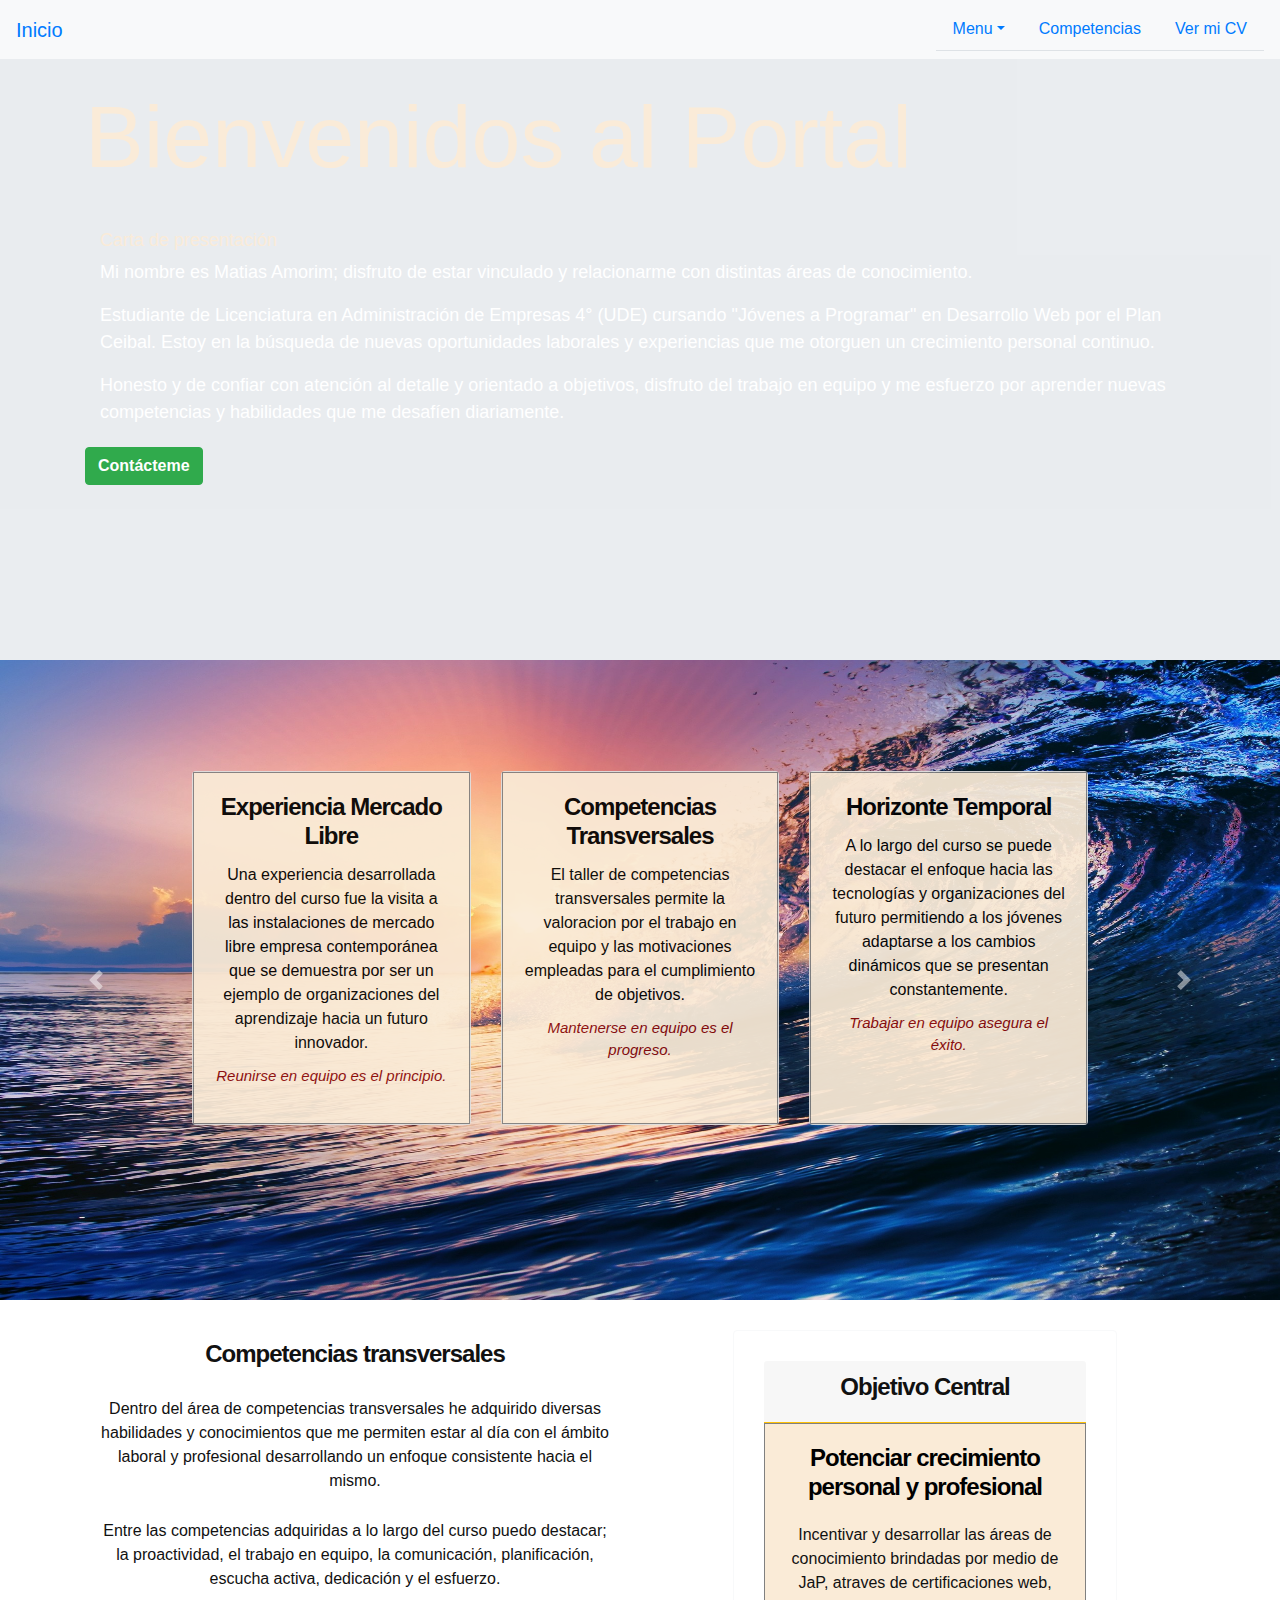
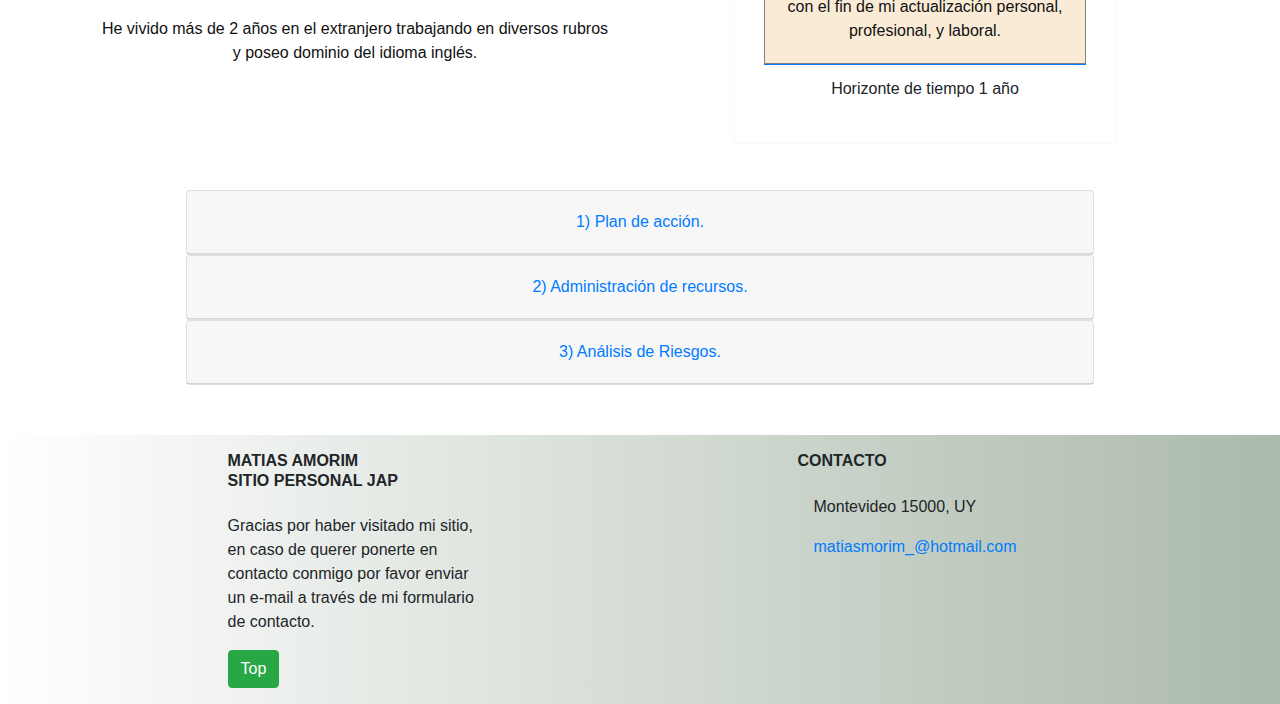
==== index.html @ d25cf85e "Add files via upload" ====
<!DOCTYPE html>
<html>
	<head>
	<!-- Scripts and css stuffs under this line -->
	<meta charset="utf-8">
	<meta name="viewport" content="width=device-width, initial-scale=1">	
	<link rel="stylesheet" type="text/css" href="bootstrap_jquery/bootstrap.min.css"> <!-- BOOTSTRAP -->
	<script src="bootstrap_jquery/jquery-3.3.1.min.js"></script> <!-- JQUERY -->
	<script src="bootstrap_jquery/bootstrap.min.js"></script> <!-- JQUERY FOR BOOTSTRAP -->
	<link rel = "stylesheet" type = "text/css" href = "css/style.css" /> <!-- STYLE.CSS -->
	<!-- End of scripts and css stuff -->
	<script src="js/top.js"></script>
	
	<title>Portfolio</title>
	</head>
	
	<body data-spy="scroll" data-target="#myNavbar" data-offset="70">
	
	<!-- NAVBAR -->
	<nav id="myNavbar" class="navbar navbar-default bg-light fixed-top">
		<a class="navbar-brand" href="#">Inicio</a>
		<ul class="nav nav-tabs active role="tablist">	
			
			<li class="nav-item dropdown">
				<a class="nav-link dropdown-toggle" data-toggle="dropdown" href="#" role="button" aria-haspopup="true" aria-expanded="false">Menu</a>
				<div class="dropdown-menu container-fluid">
					<a class="dropdown-item" href="#carouselito">Competencias</a>
					<a class="dropdown-item" href="#plan de accion">Plan de Acción</a>
					<a class="dropdown-item" href="#contacto">Contacto</a>
				</div>
				
			</li>
			<li class="nav-item">
				<a class="nav-link" href="#carouselito">Competencias</a>
			</li>
			<li>
				<a class="nav-link" href="css/cv.pdf">Ver mi CV</a>
			</li>
			
		</ul>
	</nav>
	<!-- / NAVBAR -->
	
	<div class="container-full-bg">
		<!-- JUMBOTRON -->
		<div class="jumbotron jumbotron-fluid">
			<div class="container" id=jumbo>
				<h1 class="display-2"><strong>Bienvenidos al Portal</strong></h1>
				<div class="container-fluid">
					<div class="row">
						<div class="col-md">
							<h2>Carta de presentación</h2>
							
							<p>Mi nombre es Matias Amorim; disfruto de estar vinculado y relacionarme con distintas áreas de conocimiento.</p>
							<p>Estudiante de Licenciatura en Administración de Empresas 4° (UDE) cursando "Jóvenes a Programar" en Desarrollo Web por el Plan Ceibal. 
							Estoy en la búsqueda de nuevas oportunidades laborales y experiencias que me otorguen un crecimiento personal continuo.</p>
							<p>Honesto y de confiar con atención al detalle y orientado a objetivos, disfruto del trabajo en equipo y me esfuerzo por aprender nuevas competencias y habilidades que me desafíen diariamente.
							</p>
							
						</div>
						
					</div>
				</div>
			<button class="btn btn-success" type="button" id="boton1"  data-toggle="modal" data-target="#exampleModal"><strong>Contácteme</strong></button>
			</div>
		</div> 
		<!-- / JUMBOTRON -->
		
		<div class="modal fade" id="exampleModal" tabindex="-1" role="dialog" aria-labelledby="exampleModalLabel" aria-hidden="true">
			<div class="modal-dialog" role="document">
			    <div class="modal-content">
					<div class="modal-header">
						<h5 class="modal-title" id="exampleModalLabel">Formulario</h5>
						<button type="button" class="close" data-dismiss="modal" aria-label="Close">
							<span aria-hidden="true">&times;</span>
						</button>
					</div>
			      
					<div class="modal-body">
			        	<form action="https://formspree.io/matiasamorim_@hotmail.com" method="POST">
							<div class="form-group">
								<label for="examplenombre">Email</label>
								<input type="email" name="email" class="form-control" placeholder="Ingrese su email">
							</div>
							<div class="form-group">
								<label for="exampleInputEmail">Mensaje</label>
								<textarea name="message" class="form-control" placeholder="Deje su mensaje y lo contactaré a la brevedad!"></textarea>
							</div>
						
					</div>
					
					<div class="modal-footer">
						<button type="button" class="btn btn-secondary" data-dismiss="modal">Cerrar</button>
						<button type="submit" class="btn btn-primary">Enviar mensaje</button>
					</div>
					</form>
				</div>
			</div>
		</div>
		
		
		
		<div id="carouselito" class="carousel slide" data-ride="carousel">
			<div class="carousel-inner">
				<div class="carousel-item active">
					<img class="d-block w-100" src="css/carousel.jpg" alt="First slide" width=1000px; height=640px>
					<div class="carousel-caption d-none d-md-block">
							
						<div class="card-deck">
						  <div class="card">
							<div class="card-body">
							  <h5 class="card-title"><b>Experiencia Mercado Libre</b></h5>
							  <p class="card-text">Una experiencia desarrollada dentro del curso fue la visita a las instalaciones de mercado libre empresa contemporánea que se demuestra por ser un ejemplo de organizaciones del aprendizaje hacia un futuro innovador.
							  </p>
							  <p class="card-text"><p class="card-subtitle">Reunirse en equipo es el principio.</p></p>
							</div>
						  </div>
						  <div class="card">
							<div class="card-body">
							  <h5 class="card-title"><b>Competencias Transversales</b></h5>
							  <p class="card-text">El taller de competencias transversales permite la valoracion por el trabajo en equipo y las motivaciones empleadas para el cumplimiento de objetivos.  </p>
							  <p class="card-text"><p class="card-subtitle">Mantenerse en equipo es el progreso. </p></p>
							</div>
						  </div>
						  <div class="card">
							<div class="card-body">
							  <h5 class="card-title"><b>Horizonte Temporal</b></h5>
							  <p class="card-text">A lo largo del curso se puede destacar el enfoque hacia las tecnologías y organizaciones del futuro permitiendo a los jóvenes adaptarse a los cambios dinámicos que se presentan constantemente.</p>
							  <p class="card-text"><p class="card-subtitle">Trabajar en equipo asegura el éxito.</p></p>
							</div>
						  </div>
						</div>
					</div>
				</div>
				<div class="carousel-item">
					<img class="d-block w-100" src="css/medula.jpg" alt="Second slide"  width=1500px; height=640px>
					<div class="carousel-caption d-none d-md-block">
						<div class="card-deck">
							<div class="card">
								<div class="card-body english">
									<h3 class="card-title"><b>English Course</b></h3>
									<p class="card-text">
										<ol class="olenglish">
											<li> <i>What are your strengths?</i> My key strengths are attention to detail, ability to balance workloads efficiently, and good people skills.</li>
											<li> <i>What are your weaknesses?</i> As a human being, I can sometimes be a bit stubborn with my perception and its always a good way to keep an open mind to integrate all perspectives and everyones ideas.</li>
											<li> <i>What are your goals in this career?</i> Overall knowledge and professional development, willing and flexible to take on more responsibilities as needed for continuos growth, and devote time necessary to complete deadlines in order to achieve respective objectives.</li>
											<li> <i>Where do you see yourself in 5 years?</i> I see myself working on my carreer as I develop new skills within time.</li>
											<li> <i>What do you look for in a workplace?</i> Stability and growth.</li>
											<li> <i>Do you think you work well in a team?</i>  I am an easy going person and im very used to teamworking.</li>
											<li> <i>What role do you usually take on in a team?</i> To be supportive, kind with other team members, respect and communication. </li>
										</ol>
									</p>
								</div>
							</div>
						</div>
					</div>
				</div>	
				<div class="carousel-item">
					<img class="d-block w-100" src="css/pintura.jpg" alt="Third slide"  width=1500px; height=640px>
					<div class="carousel-caption d-none d-md-block">
						<div class="card-deck">
						  <div class="card">
							<div class="card-body objetivos">
							  <h5 class="card-title"><b>Objetivos corto plazo</b></h5>
							  <p class="card-text"> 
								<ol class="objetivos">
									
									<li>Finalizar Proyecto final JaP, según las fechas pautadas ir realizando las entregas</li>
									<li>Enviar CV’s por medio de portales laborales y búsquedas del mismo.</li>
									<li>Encontrar empleo en áreas que me permitan un crecimiento profesional y personal.</li>
									<li>Finalizar licenciatura, último semestre</li>
								</ol>
							  </p>
							</div>
						  </div>
						  
						  <div class="card">
							<div class="card-body">
							  <h5 class="card-title"><b>Objetivos largo plazo </b></h5>
							  <p class="card-text">
								<ol class="objetivos">
									<li>Potenciar el crecimiento profesional y personal complementándose diariamente con las TICs. </li>
									<li>Realizar objetivos trazados</li>
									<li>Reinventarse mediante estrategias competitivas</li>
									<li>Ser emprendedor</li>
								</ol>
							  </p>
							  <a href="#competencias" class="btn btn-primary">Ver Objetivos</a>
							</div>
						  </div>
						  
							<!-- Card -->
							<div class="card">

							  <!-- Card image -->
							  <div class="view overlay">
								<img class="card-img-top" src="https://mdbootstrap.com/img/Mockups/Lightbox/Thumbnail/img%20(67).jpg" alt="Card image cap">
								<a href="#!">
								  <div class="mask rgba-white-slight"></div>
								</a>
							  </div>

							  <!-- Card content -->
							  <div class="card-body">

								<!-- Title -->
								<h5 class="card-title">Humildad y autocrítica</h5>
								<!-- Text -->
								<p class="card-text">Cheque una de las actividades que realizamos en el curso de competencias!.</p>
								<!-- Button -->
								<a href="css/humil.pdf" class="btn btn-primary">Mostrar contenido</a>

							  </div>

							</div>
							<!-- Card -->
							  
						</div>
					</div>
				</div>
				<a class="carousel-control-prev" href="#carouselito" role="button" data-slide="prev">
					<span class="carousel-control-prev-icon" aria-hidden="true"></span>
					<span class="sr-only">Anterior</span>
				</a>
				<a class="carousel-control-next" href="#carouselito" role="button" data-slide="next">
					<span class="carousel-control-next-icon" aria-hidden="true"></span>
					<span class="sr-only">Siguiente</span>
				</a>
			</div>
		</div>	
				
				
		<div class="container-fluid top-cont" id="textura">
				<div class="container comp">
				  <div class="row">
					<div class="col-md-6">
						<div class="" id="competencias">
							<h2><strong>Competencias transversales</strong></h2>
				
								<p>Dentro del área de competencias transversales he adquirido diversas habilidades y conocimientos que me permiten estar al día con el ámbito laboral y profesional desarrollando un enfoque consistente hacia el mismo. </p>
								<p>Entre las competencias adquiridas a lo largo del curso puedo destacar; la proactividad, el trabajo en equipo, la comunicación, planificación, escucha activa, dedicación y el esfuerzo.</p>
								<p>He vivido más de 2 años en el extranjero trabajando en diversos rubros y poseo dominio del idioma inglés.</p>
						</div>
				    </div>
					<div class="col-md-6">
						<div id="objetivocentral" class="card border-light mb-3 col-md-6" style="max-width: 24rem;">
			  				<div class="card-header lg border-warning"><h3><strong>Objetivo Central</strong><h3></div>
			  				<div class="card-body text-dark">
			    			<h5 class="card-title">Potenciar crecimiento personal y profesional</h5>
			    			<p class="card-text">Incentivar y desarrollar las áreas de conocimiento brindadas por medio de JaP, atraves de certificaciones web, con el fin de mi actualización personal, profesional, y laboral.</p>
			  				</div>
			 		 		<div class="card-footer bg-transparent border-primary">Horizonte de tiempo 1 año</div>
						</div>
					</div> 
				</div>
			</div>
			<div class="container-fluid col-md-9 col-centered"
				<div class="accordion " id="accordion">
				  <div class="card">
					<div class="card-header" id="plan de accion">
					  <h5 class="mb-0">
						<button class="btn btn-link" type="button" data-toggle="collapse" data-target="#collapseOne" aria-expanded="true" aria-controls="collapseOne">
						   1) Plan de acción.
						</button>
					  </h5>
					</div>

					<div id="collapseOne" class="collapse" aria-labelledby="headingOne" data-parent="#accordion">
					  <div class="card-body">
					 <p>¿Qué? Determinare mi objetivo central el cual ha sido fuertemente influenciado por medio de Jap.</p>
						<p>Pretendo <strong>potenciar el crecimiento profesional y personal</strong> complementándome diariamente con las TICs.</p>
					  </div>
					</div>
				  </div>
				  
				  <div class="card">
					<div class="card-header" id="headingTwo">
					  <h5 class="mb-0">
						<button class="btn btn-link collapsed" type="button" data-toggle="collapse" data-target="#collapseTwo" aria-expanded="false" aria-controls="collapseTwo">
						  2) Administración de recursos.
						</button>
					  </h5>
					</div>
					<div id="collapseTwo" class="collapse" aria-labelledby="headingTwo" data-parent="#accordion">
					  <div class="card-body">
						<p>¿Cómo? Para lograr mi objetivo central establecere una estrategia en la cual pueda actualizar cotidianamente los conocimientos que me brindo JaP.</p>
						<p>Recurso mas preciado: Tiempo.</p>
						<p>Esto consistira en dedicar diariamente horas para el estudio como rutina, de tal manera culminar las certificaciones en desarrollo web que me permitan mayor inserción laboral. </p>
					  </div>
					</div>
				</div>
		  
				<div class="card">
					<div class="card-header" id="headingThree">
					  <h5 class="mb-0">
						<button class="btn btn-link collapsed" type="button" data-toggle="collapse" data-target="#collapseThree" aria-expanded="false" aria-controls="collapseThree">
						 3) Análisis de Riesgos.
						</button>
					  </h5>
					</div>
					<div id="collapseThree" class="collapse" aria-labelledby="headingThree" data-parent="#accordion">
					  <div class="card-body">
					  <p> Los posibles riesgos que se pueden presentar es la falta de tiempo y como consecuencia la postergacion de las certificaciones necesarias. </p>
					  <p>Sin embargo para mitigar los mismos contare con una estrategia en la cual pueda gestionar mis tiempos adecuadamente y abarcar el contenido con efectividad.</p>
					  <p>Todo tiempo da lugar a una posibilidad para aprender y actualizarse.</p>

					  </div>
					</div>
				</div>
			</div>
		</div>
    
		
	<div class="container-fluid bottom-cont">	
	
	
		<!-- Footer -->
		<footer class="container-fluid" id="contacto">
		  <!-- Footer Links -->
		  <div class="container text-center text-md-left">
		    <!-- Footer links -->
		    <div class="row text-center text-md-left pb-3">
		      <!-- Grid column -->
		      <div class="col-md-3 col-lg-3 col-xl-3 mx-auto mt-3">
		        <h6 class="text-uppercase mb-4 font-weight-bold">Matias Amorim <p>Sitio Personal JaP</p></h6>
		        <p>Gracias por haber visitado mi sitio, en caso de querer ponerte en contacto conmigo por favor enviar un e-mail a través de mi formulario de contacto.</p><button class="btn btn-success" onclick="topFunction()" id="myBtn" title="Go to top">Top</button>
		      </div>
		      <!-- Grid column -->
		      <hr class="w-100 clearfix d-md-none">
		      <!-- Grid column -->
		      <div class="col-md-4 col-lg-3 col-xl-3 mx-auto mt-3">
		        <h6 class="text-uppercase mb-4 font-weight-bold">Contacto</h6>
		        <p><i class="fa fa-home mr-3"></i> Montevideo 15000, UY</p>
		        <p><i class="fa fa-envelope mr-3"></i><a href="">matiasmorim_@hotmail.com</a></p>
		      </div>
		      <!-- Grid column -->
		</footer>
	<!-- Footer -->
			</div>
	
	</div>
</body>
</html>
---- css/style.css ----
CSS */
body {background-color: #FAFAFA;}
.navbar {
    color: #FFFFFF;
    background-color: #CC3333;
	fixed-top
}

		
.jumbotron{
	margin-bottom: 0px;
	margin-top: 20px;
	background-image: url("https://www.digitalvibez.org/wp-content/uploads/2014/07/Backround-forest.jpg");
	
	height:640px;
	width: 100%;
	opacity: 0.96;
	
}

.display-2{
	color: antiquewhite;
	margin: auto;
}

.jumbo {
	margin-top: 50px;

}

.jumbotron img {
	display:block;
	margin-left:auto;
	margin-right:auto;
}

.col-md {
	color: white;
	margin-top: 20px;
	font-size: 18px;
}

.col-md h2 {
	color: antiquewhite;
	margin-top: 20px;
	font-size: 18px;
}

.card-deck {
	margin-bottom: 135px;
	opacity: 0.93;
}

.card-body {
	border: 1px solid grey;
	background-color: antiquewhite;
	
}
.bottom-cont {
background: #abbaab;  /* fallback for old browsers */
background: -webkit-linear-gradient(to right, #ffffff, #abbaab);  /* Chrome 10-25, Safari 5.1-6 */
background: linear-gradient(to right, #ffffff, #abbaab); /* W3C, IE 10+/ Edge, Firefox 16+, Chrome 26+, Opera 12+, Safari 7+ */
margin-top: 50px;
}
#textura{
	 background-repeat: no-repeat;
    background-attachment: fixed;
    background-position: center; 
	 background-image: url('https://www.google.com/url?sa=i&source=images&cd=&cad=rja&uact=8&ved=2ahUKEwiqvL3Yqs_cAhWCHpAKHY1hDfgQjRx6BAgBEAU&url=https%3A%2F%2Fwww.vecteezy.com%2Fvector-art%2F109937-dirty-grunge-background-texture&psig=AOvVaw0lflB0zlo8XUUhw_txmxMM&ust=1533332448440937')
}


.card-title, .card-body, .card-text {
	color: black;
	
}

#boton1 {
	margin-top: 5px;
}

.card-subtitle {
	color: #8A0808;
	font-size: 15px;
	font-style: italic;
}

.container, ol{
	text-align: left;
	
}

.olenglish{
	color: black;
}

.div card-body, .english, .objetivos{
	padding: 10px;
	text-align: center;
}

#competencias{
	text-align: center;
	color: black; 
}
#competencias p{ color: #111; 
				font-family: 'Open Sans', sans-serif; 
				font-size: 16px; 
				padding-top: 10px;
				text-align: center; 
			
			
}
#objetivocentral h3, h5{color: #111;
				font-family: 'Helvetica Neue', sans-serif; 
				font-size: 24px; 
				font-weight: bold; 
				letter-spacing: -1px; 
				 
				text-align: center;

}
#objetivocentral p{ color: #111; 
				font-family: 'Open Sans', sans-serif; 
				font-size: 16px; 
				padding-top: 10px;
				text-align: center; 
			
			
}

#competencias h2{ color: #111;
				font-family: 'Helvetica Neue', sans-serif; 
				font-size: 24px; 
				font-weight: bold; 
				letter-spacing: -1px; 
				 
				text-align: center;
}
.div hr {
  height: 15px;
  background: #fff url(hr1.gif) no-repeat scroll center;
}
.div hr {
  display: none;
}

.accordion{
	align: center;
	
	
}

.accordion h5{
	color: #111;
	
}

#objetivocentral {
	 margin: auto; /* Added */
        float: none; /* Added */
        margin-bottom: 10px; 
       text-align: center;
        }

.top-cont h2{
	padding: 	10px;
}

.col-md-6{

	padding: 30px;

}
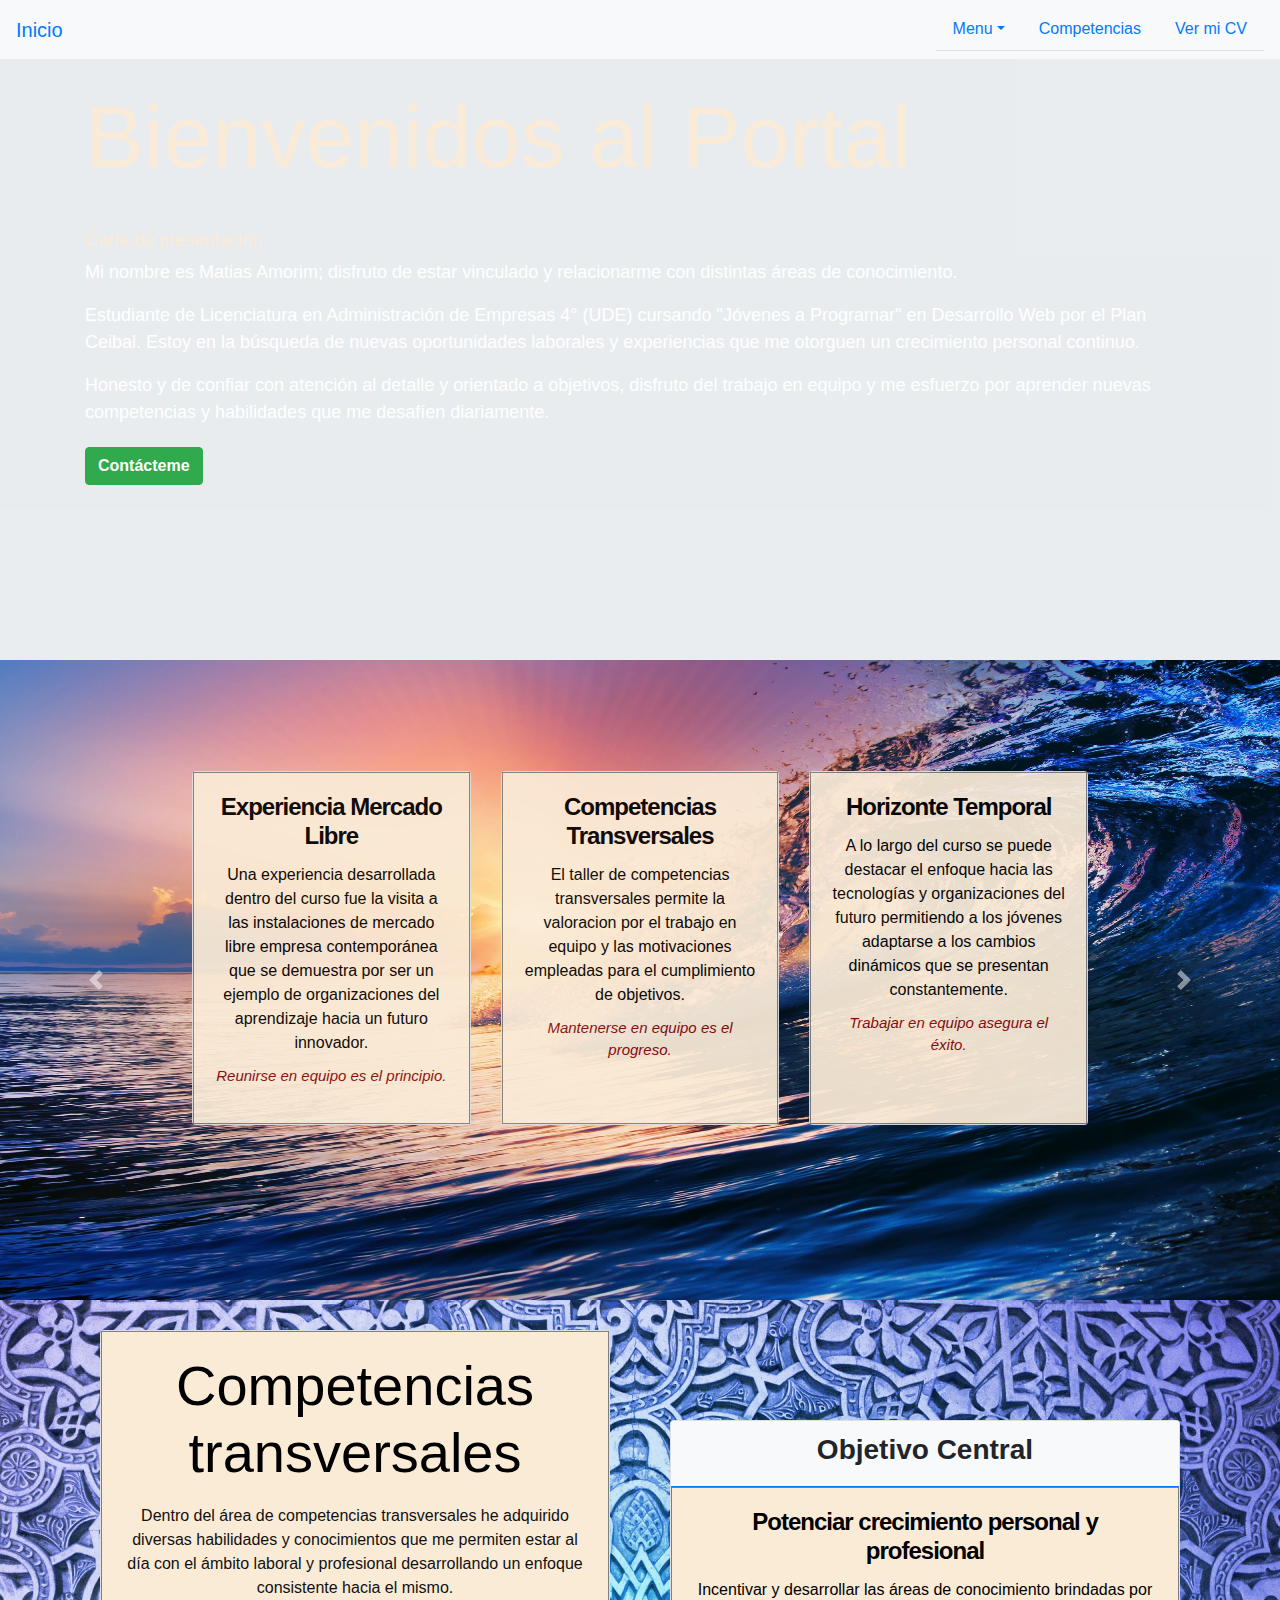
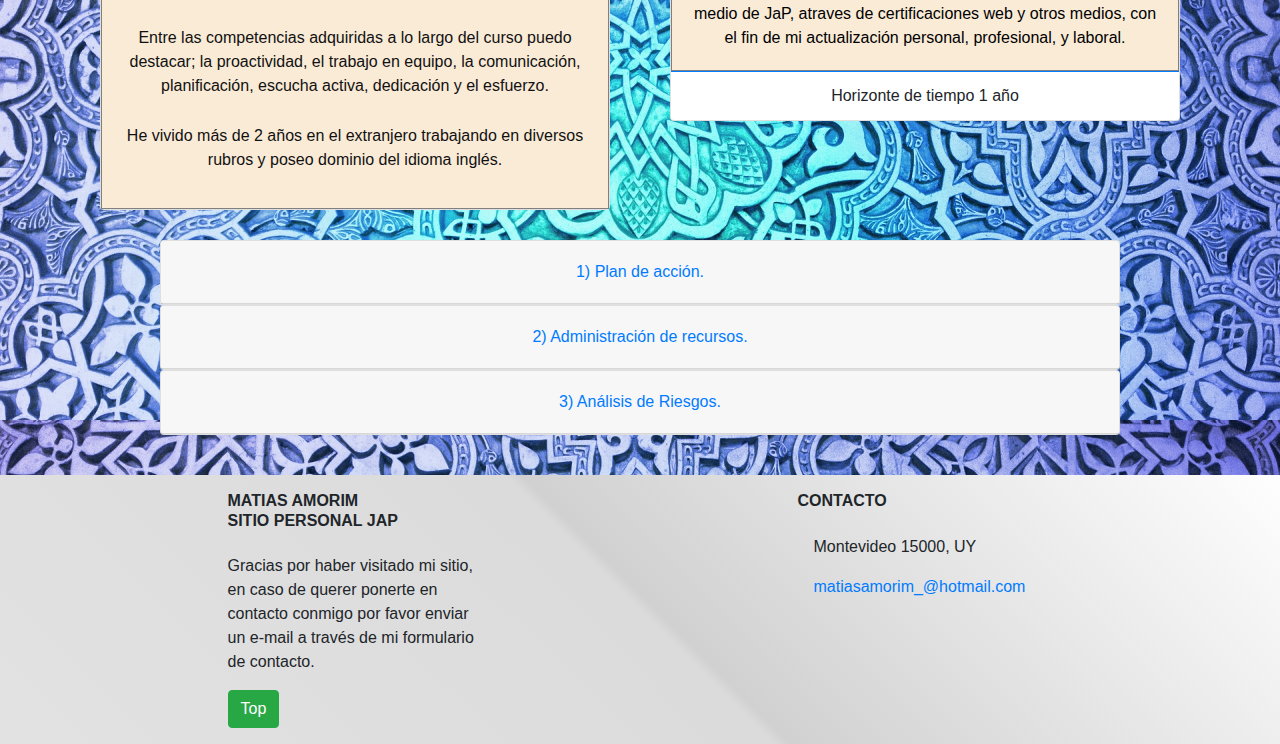
==== commit da823961: "Add files via upload" ====
--- a/index.html
+++ b/index.html
@@ -10,6 +10,7 @@
 	<link rel = "stylesheet" type = "text/css" href = "css/style.css" /> <!-- STYLE.CSS -->
 	<!-- End of scripts and css stuff -->
 	<script src="js/top.js"></script>
+	<script src="js/accordion.js"></script>
 	
 	<title>Portfolio</title>
 	</head>
@@ -24,14 +25,14 @@
 			<li class="nav-item dropdown">
 				<a class="nav-link dropdown-toggle" data-toggle="dropdown" href="#" role="button" aria-haspopup="true" aria-expanded="false">Menu</a>
 				<div class="dropdown-menu container-fluid">
-					<a class="dropdown-item" href="#carouselito">Competencias</a>
-					<a class="dropdown-item" href="#plan de accion">Plan de Acción</a>
+					<a class="dropdown-item" href="#carouselito">Curso JAP</a>
+					<a class="dropdown-item" href="#textura">Competencias</a>
 					<a class="dropdown-item" href="#contacto">Contacto</a>
 				</div>
 				
 			</li>
 			<li class="nav-item">
-				<a class="nav-link" href="#carouselito">Competencias</a>
+				<a class="nav-link" href="#textura">Competencias</a>
 			</li>
 			<li>
 				<a class="nav-link" href="css/cv.pdf">Ver mi CV</a>
@@ -234,27 +235,29 @@
 				<div class="container comp">
 				  <div class="row">
 					<div class="col-md-6">
-						<div class="" id="competencias">
-							<h2><strong>Competencias transversales</strong></h2>
-				
-								<p>Dentro del área de competencias transversales he adquirido diversas habilidades y conocimientos que me permiten estar al día con el ámbito laboral y profesional desarrollando un enfoque consistente hacia el mismo. </p>
-								<p>Entre las competencias adquiridas a lo largo del curso puedo destacar; la proactividad, el trabajo en equipo, la comunicación, planificación, escucha activa, dedicación y el esfuerzo.</p>
-								<p>He vivido más de 2 años en el extranjero trabajando en diversos rubros y poseo dominio del idioma inglés.</p>
+						<div class="card" id="competencias">
+							<div class="card-body">
+								<h1 class="display-4">Competencias transversales</h1>
+					
+									<p>Dentro del área de competencias transversales he adquirido diversas habilidades y conocimientos que me permiten estar al día con el ámbito laboral y profesional desarrollando un enfoque consistente hacia el mismo. </p>
+									<p>Entre las competencias adquiridas a lo largo del curso puedo destacar; la proactividad, el trabajo en equipo, la comunicación, planificación, escucha activa, dedicación y el esfuerzo.</p>
+									<p>He vivido más de 2 años en el extranjero trabajando en diversos rubros y poseo dominio del idioma inglés.</p>
+							</div>
 						</div>
 				    </div>
 					<div class="col-md-6">
-						<div id="objetivocentral" class="card border-light mb-3 col-md-6" style="max-width: 24rem;">
-			  				<div class="card-header lg border-warning"><h3><strong>Objetivo Central</strong><h3></div>
+						<div class="card">
+			  				<div class="card-header bg-light border-primary"><h3><strong>Objetivo Central</strong><h3></div>
 			  				<div class="card-body text-dark">
 			    			<h5 class="card-title">Potenciar crecimiento personal y profesional</h5>
-			    			<p class="card-text">Incentivar y desarrollar las áreas de conocimiento brindadas por medio de JaP, atraves de certificaciones web, con el fin de mi actualización personal, profesional, y laboral.</p>
+			    			<p class="card-text">Incentivar y desarrollar las áreas de conocimiento brindadas por medio de JaP, atraves de certificaciones web y otros medios, con el fin de mi actualización personal, profesional, y laboral.</p>
 			  				</div>
 			 		 		<div class="card-footer bg-transparent border-primary">Horizonte de tiempo 1 año</div>
 						</div>
 					</div> 
 				</div>
 			</div>
-			<div class="container-fluid col-md-9 col-centered"
+			<div class="container-fluid col-md-9 col-centered">
 				<div class="accordion " id="accordion">
 				  <div class="card">
 					<div class="card-header" id="plan de accion">
@@ -267,8 +270,11 @@
 
 					<div id="collapseOne" class="collapse" aria-labelledby="headingOne" data-parent="#accordion">
 					  <div class="card-body">
-					 <p>¿Qué? Determinare mi objetivo central el cual ha sido fuertemente influenciado por medio de Jap.</p>
-						<p>Pretendo <strong>potenciar el crecimiento profesional y personal</strong> complementándome diariamente con las TICs.</p>
+					 	<p>Determinare las acciones necesarias a tener en cuenta dentro de la estrategia considerada para la satisfaccion de mi objetivo central.</p>
+						<p>A raiz de mi objetivo central fuertemente influenciado por medio de Jap;
+						</p>
+						<p><strong>Pretendo potenciar el crecimiento personal y profesional</strong> complementándome diariamente con las TICs.
+						</p>
 					  </div>
 					</div>
 				  </div>
@@ -285,7 +291,9 @@
 					  <div class="card-body">
 						<p>¿Cómo? Para lograr mi objetivo central establecere una estrategia en la cual pueda actualizar cotidianamente los conocimientos que me brindo JaP.</p>
 						<p>Recurso mas preciado: Tiempo.</p>
-						<p>Esto consistira en dedicar diariamente horas para el estudio como rutina, de tal manera culminar las certificaciones en desarrollo web que me permitan mayor inserción laboral. </p>
+						<p>Mi estrategia consistira en dedicar diariamente horas para el estudio y la actualizacion de los conocimientos pertinentes.
+						<p> De tal manera ajustarse a los cambios previstos, culminando las certificaciones en desarrollo web que me permitan mayor inserción laboral.</p>
+ 						<p>La estrategia requiere de constancia y disciplina, </p>
 					  </div>
 					</div>
 				</div>
@@ -331,7 +339,7 @@
 		      <div class="col-md-4 col-lg-3 col-xl-3 mx-auto mt-3">
 		        <h6 class="text-uppercase mb-4 font-weight-bold">Contacto</h6>
 		        <p><i class="fa fa-home mr-3"></i> Montevideo 15000, UY</p>
-		        <p><i class="fa fa-envelope mr-3"></i><a href="">matiasmorim_@hotmail.com</a></p>
+		        <p><i class="fa fa-envelope mr-3"></i><a href="">matiasamorim_@hotmail.com</a></p>
 		      </div>
 		      <!-- Grid column -->
 		</footer>
--- a/css/style.css
+++ b/css/style.css
@@ -10,8 +10,8 @@
 .jumbotron{
 	margin-bottom: 0px;
 	margin-top: 20px;
-	background-image: url("https://www.digitalvibez.org/wp-content/uploads/2014/07/Backround-forest.jpg");
-	
+	background-image: url("http://www.hdwallpaperspulse.com/wp-content/uploads/2017/03/28/awesome-railway-road-image.jpg");
+	background-size: 100% 100%;
 	height:640px;
 	width: 100%;
 	opacity: 0.96;
@@ -57,18 +57,29 @@
 	
 }
 .bottom-cont {
-background: #abbaab;  /* fallback for old browsers */
-background: -webkit-linear-gradient(to right, #ffffff, #abbaab);  /* Chrome 10-25, Safari 5.1-6 */
-background: linear-gradient(to right, #ffffff, #abbaab); /* W3C, IE 10+/ Edge, Firefox 16+, Chrome 26+, Opera 12+, Safari 7+ */
-margin-top: 50px;
-}
-#textura{
-	 background-repeat: no-repeat;
-    background-attachment: fixed;
-    background-position: center; 
-	 background-image: url('https://www.google.com/url?sa=i&source=images&cd=&cad=rja&uact=8&ved=2ahUKEwiqvL3Yqs_cAhWCHpAKHY1hDfgQjRx6BAgBEAU&url=https%3A%2F%2Fwww.vecteezy.com%2Fvector-art%2F109937-dirty-grunge-background-texture&psig=AOvVaw0lflB0zlo8XUUhw_txmxMM&ust=1533332448440937')
+background: rgb(226,226,226); /* Old browsers */
+background: -moz-linear-gradient(45deg, rgba(226,226,226,1) 0%, rgba(219,219,219,1) 50%, rgba(209,209,209,1) 51%, rgba(254,254,254,1) 100%); /* FF3.6-15 */
+background: -webkit-linear-gradient(45deg, rgba(226,226,226,1) 0%,rgba(219,219,219,1) 50%,rgba(209,209,209,1) 51%,rgba(254,254,254,1) 100%); /* Chrome10-25,Safari5.1-6 */
+background: linear-gradient(45deg, rgba(226,226,226,1) 0%,rgba(219,219,219,1) 50%,rgba(209,209,209,1) 51%,rgba(254,254,254,1) 100%); /* W3C, IE10+, FF16+, Chrome26+, Opera12+, Safari7+ */
+filter: progid:DXImageTransform.Microsoft.gradient( startColorstr='#e2e2e2', endColorstr='#fefefe',GradientType=1 ); /* IE6-9 fallback on horizontal gradient */
+margin-top: : 300px;
+
 }
 
+.container-fluid, .bottom-cont{
+	padding-left: 0px;
+	padding-right: 0px;
+}
+
+#contacto{
+	margin-top: 40px;
+}
+
+#textura{
+	background: url('../css/textura.jpg');
+    position: relative;
+    background-size:contain;
+}
 
 .card-title, .card-body, .card-text {
 	color: black;
@@ -129,7 +140,7 @@
 			
 }
 
-#competencias h2{ color: #111;
+#competencias h2{ color: white;
 				font-family: 'Helvetica Neue', sans-serif; 
 				font-size: 24px; 
 				font-weight: bold; 
@@ -137,16 +148,10 @@
 				 
 				text-align: center;
 }
-.div hr {
-  height: 15px;
-  background: #fff url(hr1.gif) no-repeat scroll center;
-}
-.div hr {
-  display: none;
-}
 
-.accordion{
+#accordion{
 	align: center;
+
 	
 	
 }
@@ -161,7 +166,10 @@
         float: none; /* Added */
         margin-bottom: 10px; 
        text-align: center;
+       background-color: #4d97d6;
         }
+
+
 
 .top-cont h2{
 	padding: 	10px;
@@ -170,5 +178,8 @@
 .col-md-6{
 
 	padding: 30px;
+	text-align: center;
+	margin: auto;
 
 }
+
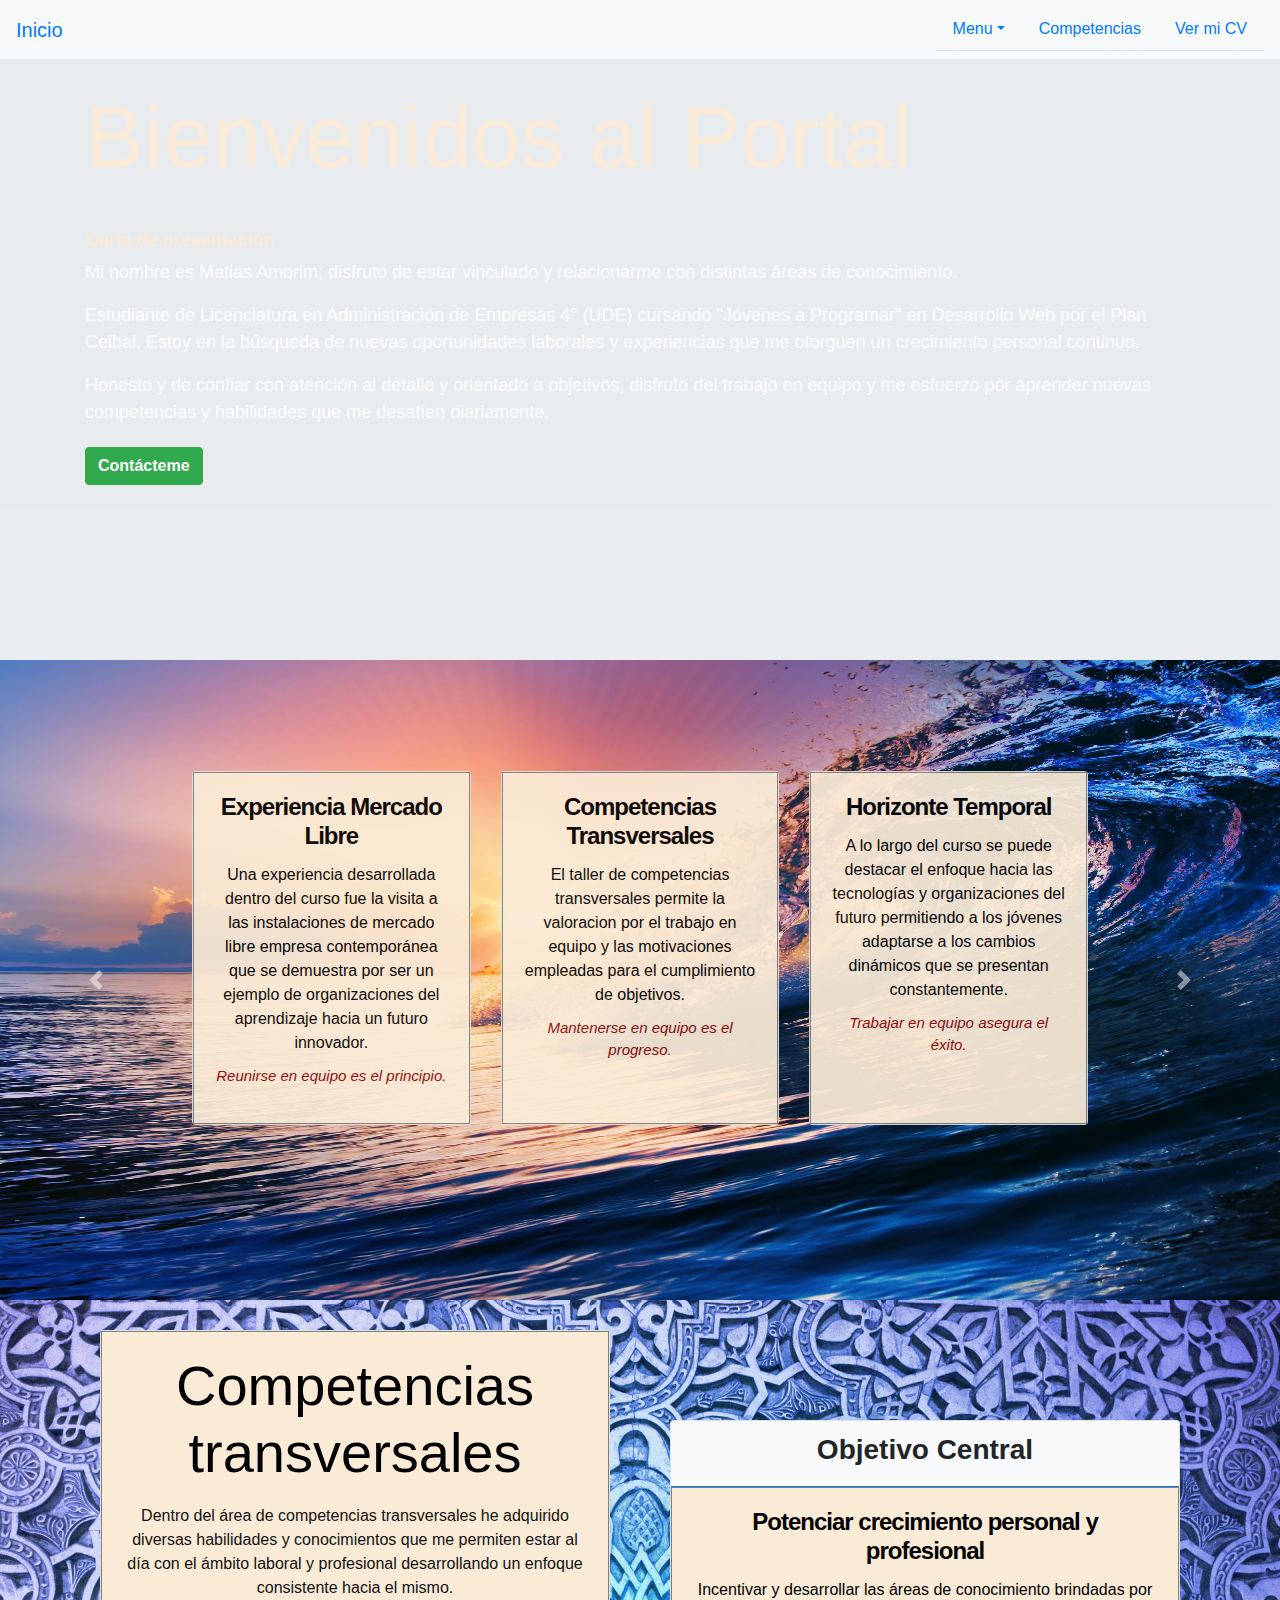
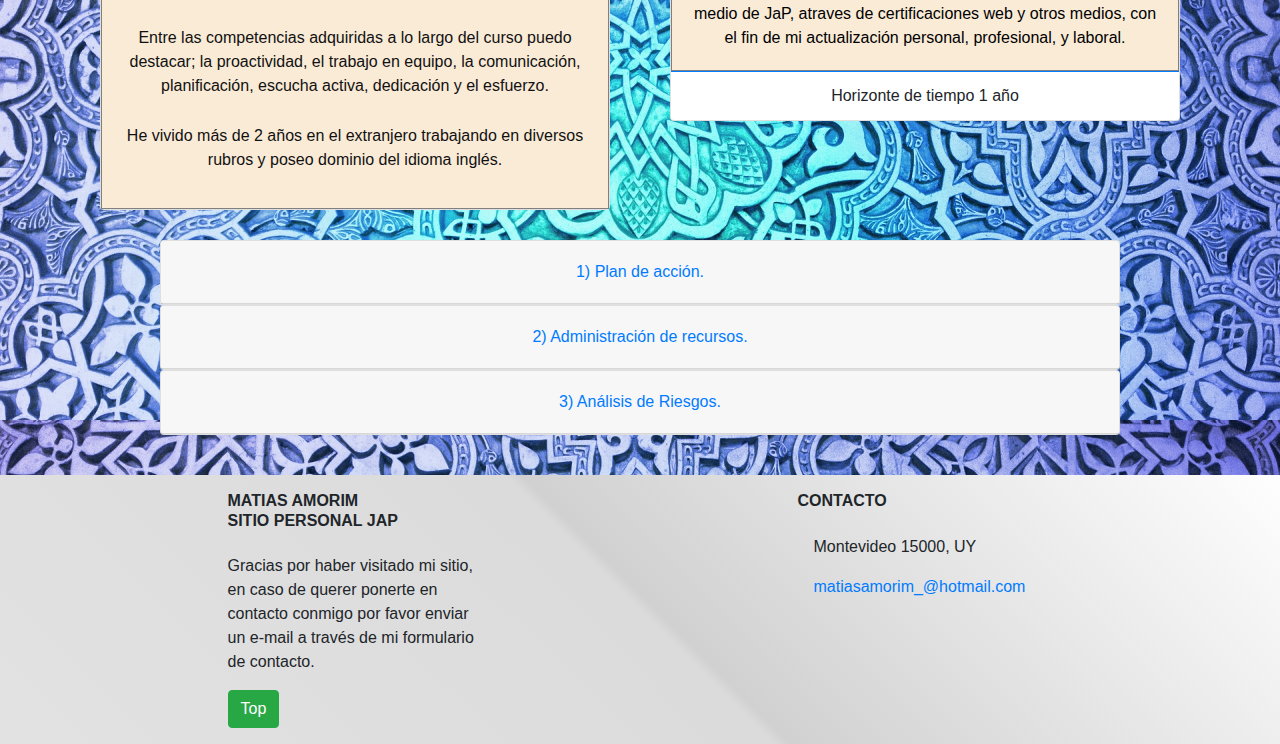
==== commit 1e74613b: "Add files via upload" ====
--- a/index.html
+++ b/index.html
@@ -50,7 +50,7 @@
 				<div class="container-fluid">
 					<div class="row">
 						<div class="col-md">
-							<h2>Carta de presentación</h2>
+							<h2><strong>Carta de presentación</strong></h2>
 							
 							<p>Mi nombre es Matias Amorim; disfruto de estar vinculado y relacionarme con distintas áreas de conocimiento.</p>
 							<p>Estudiante de Licenciatura en Administración de Empresas 4° (UDE) cursando "Jóvenes a Programar" en Desarrollo Web por el Plan Ceibal. 
@@ -205,11 +205,11 @@
 							  <div class="card-body">
 
 								<!-- Title -->
-								<h5 class="card-title">Humildad y autocrítica</h5>
+								<h5 class="card-title">Acuerdos de convivencia</h5>
 								<!-- Text -->
 								<p class="card-text">Cheque una de las actividades que realizamos en el curso de competencias!.</p>
 								<!-- Button -->
-								<a href="css/humil.pdf" class="btn btn-primary">Mostrar contenido</a>
+								<a href="css/convivencia.jpg" class="btn btn-primary">Mostrar contenido</a>
 
 							  </div>
 
--- a/css/style.css
+++ b/css/style.css
@@ -181,5 +181,4 @@
 	text-align: center;
 	margin: auto;
 
-}
-
+}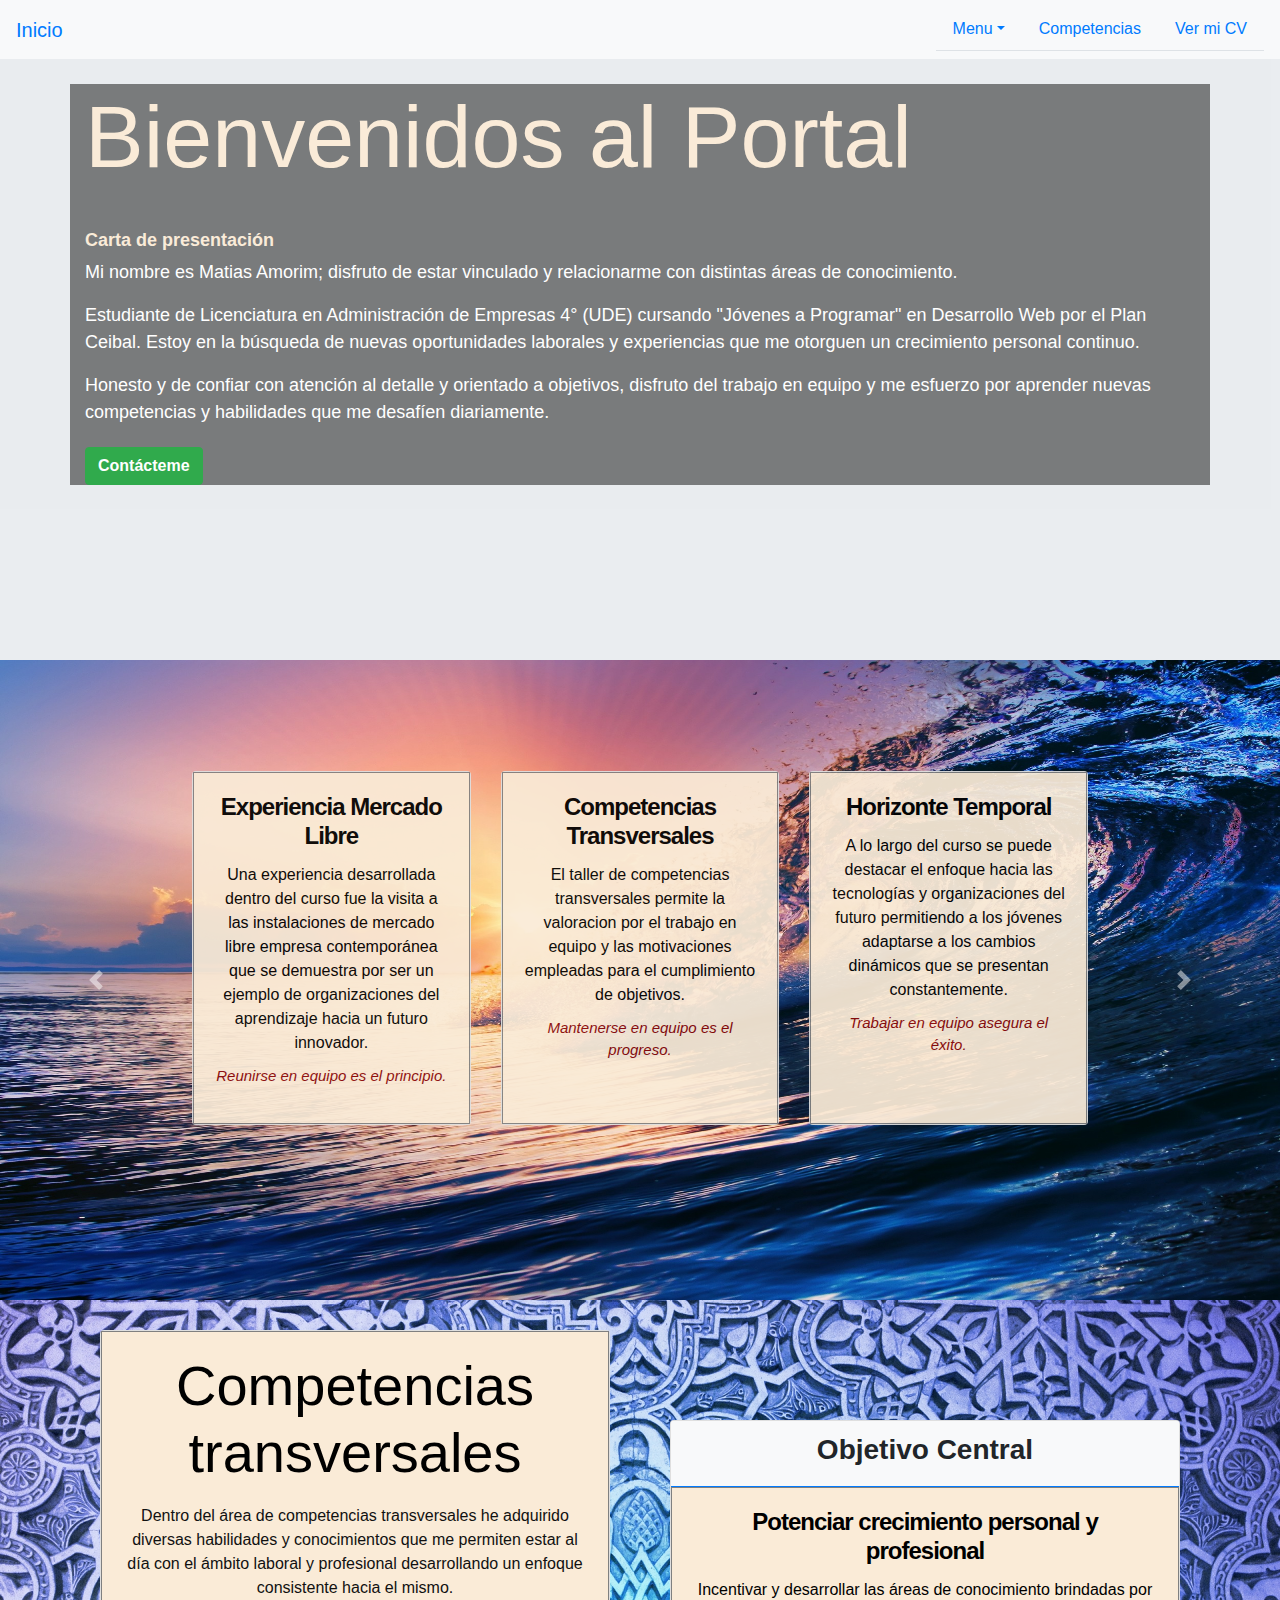
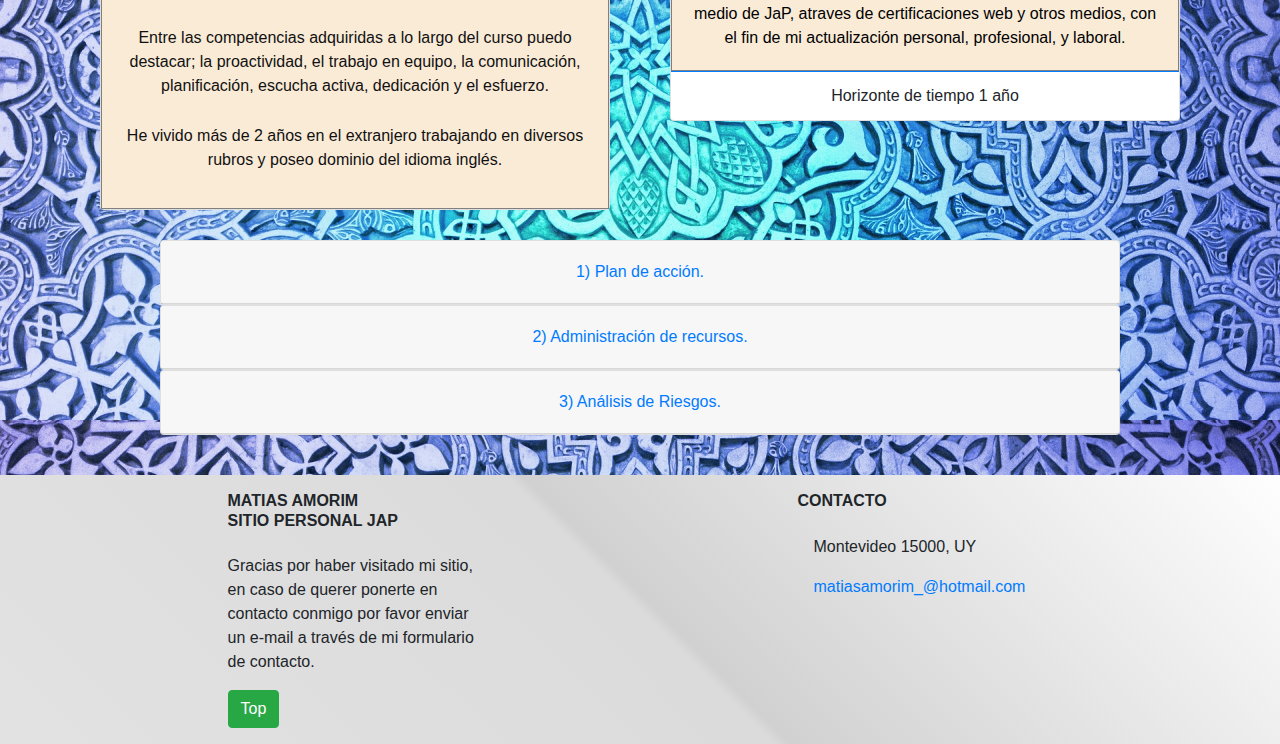
==== commit dca72183: "Add files via upload" ====
--- a/index.html
+++ b/index.html
@@ -41,6 +41,8 @@
 		</ul>
 	</nav>
 	<!-- / NAVBAR -->
+
+
 	
 	<div class="container-full-bg">
 		<!-- JUMBOTRON -->
@@ -151,6 +153,7 @@
 											<li> <i>What role do you usually take on in a team?</i> To be supportive, kind with other team members, respect and communication. </li>
 										</ol>
 									</p>
+									<a href="css/foda.pdf" class="btn btn-success">Ver mi FODA</a>
 								</div>
 							</div>
 						</div>
--- a/css/style.css
+++ b/css/style.css
@@ -3,9 +3,11 @@
 .navbar {
     color: #FFFFFF;
     background-color: #CC3333;
-	fixed-top
+	
 }
-
+#cartaCarousel {
+transform: translateX(-50%) translateY(-50%);
+}
 		
 .jumbotron{
 	margin-bottom: 0px;
@@ -23,8 +25,8 @@
 	margin: auto;
 }
 
-.jumbo {
-	margin-top: 50px;
+#jumbo {
+	background-color: rgba(0,0,0,0.5);
 
 }
 
@@ -38,6 +40,7 @@
 	color: white;
 	margin-top: 20px;
 	font-size: 18px;
+
 }
 
 .col-md h2 {
@@ -181,4 +184,5 @@
 	text-align: center;
 	margin: auto;
 
-}+}
+
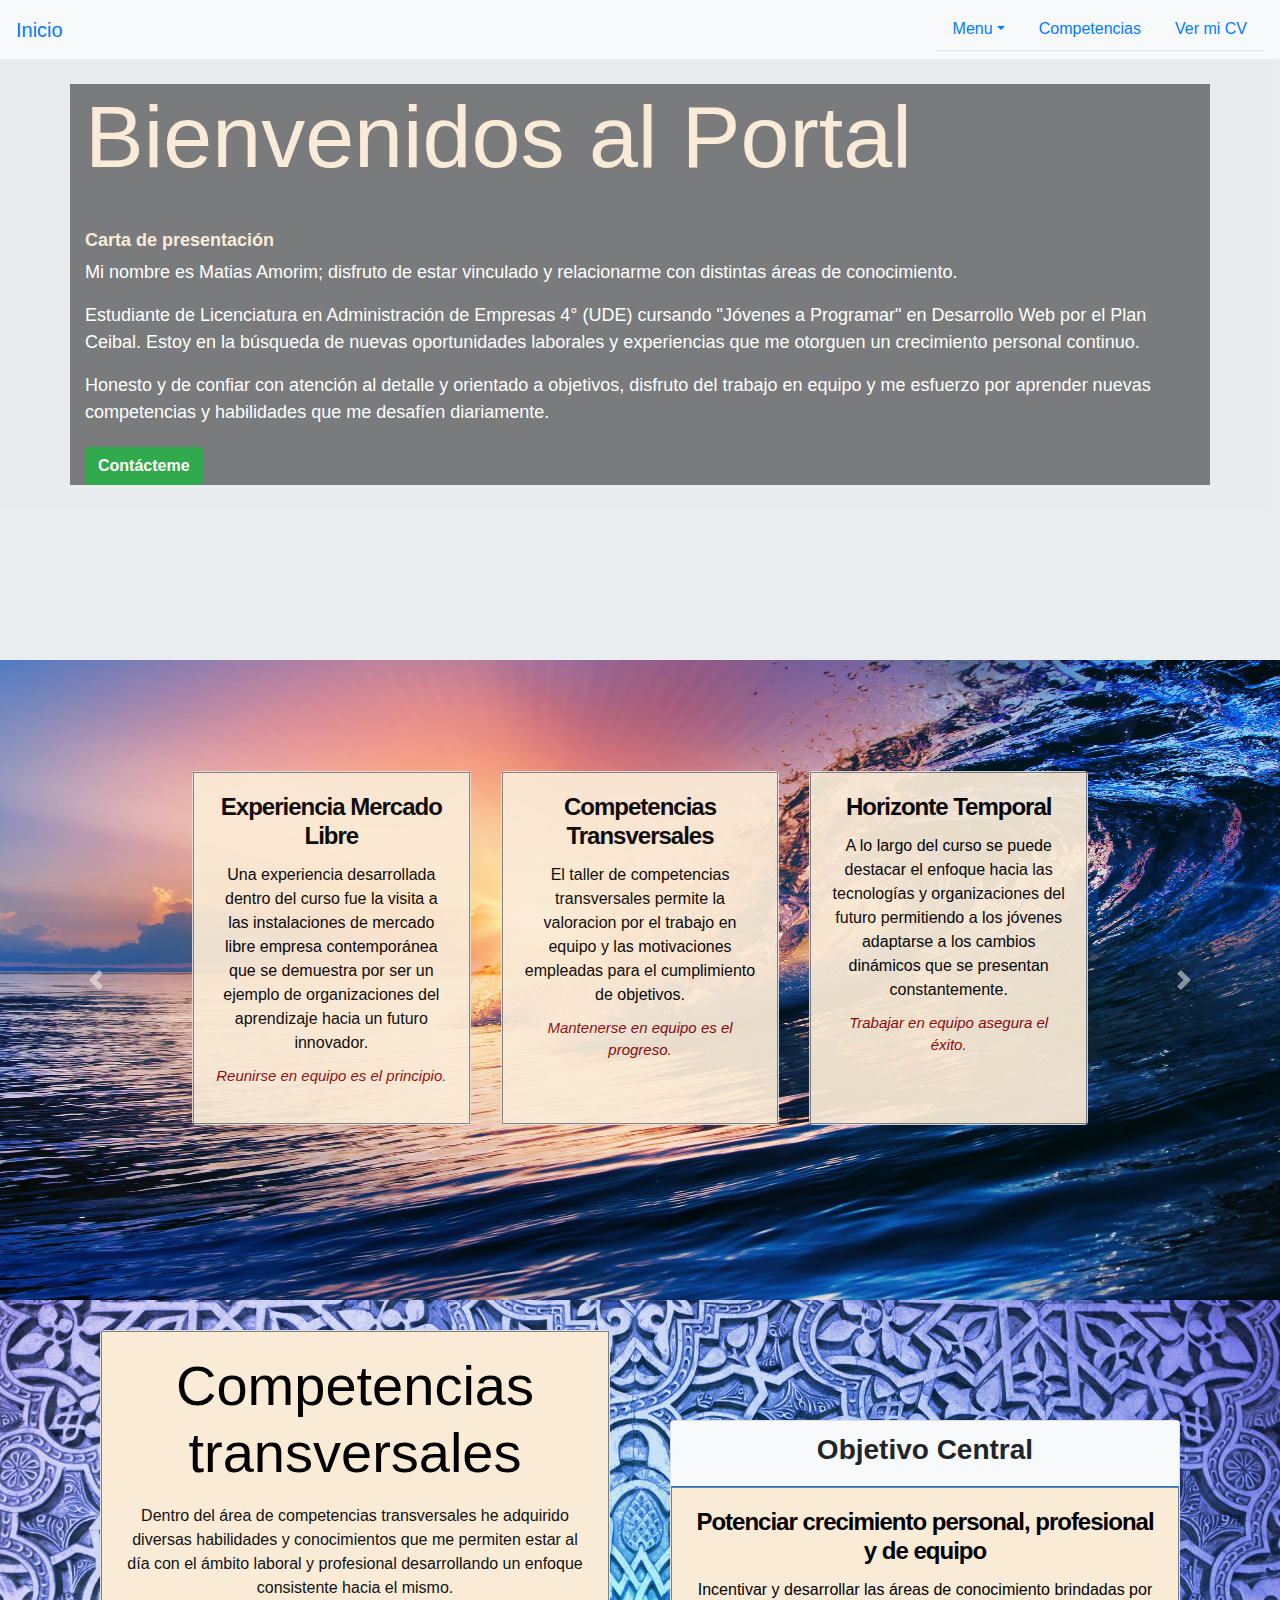
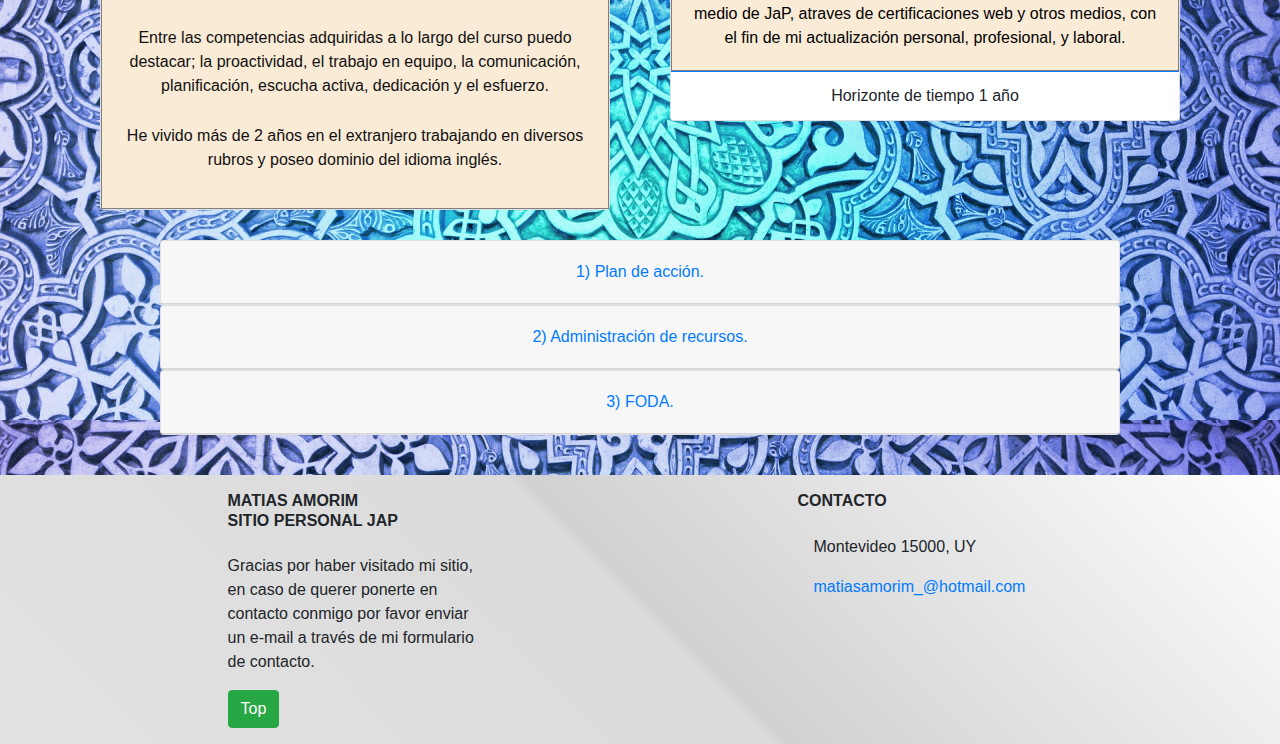
==== commit f05d44b3: "Add files via upload" ====
--- a/index.html
+++ b/index.html
@@ -23,21 +23,23 @@
 		<ul class="nav nav-tabs active role="tablist">	
 			
 			<li class="nav-item dropdown">
-				<a class="nav-link dropdown-toggle" data-toggle="dropdown" href="#" role="button" aria-haspopup="true" aria-expanded="false">Menu</a>
-				<div class="dropdown-menu container-fluid">
-					<a class="dropdown-item" href="#carouselito">Curso JAP</a>
-					<a class="dropdown-item" href="#textura">Competencias</a>
-					<a class="dropdown-item" href="#contacto">Contacto</a>
-				</div>
+				<a class="nav-link dropdown-toggle" data-toggle="dropdown-popover" href="#" role="button" aria-haspopup="true" aria-expanded="false">Menu</a>
+					
+	  			<div class="dropdown-content">
+				    <a href="#carouselito">Curso JaP</a>
+				    <a href="#textura">Competencias</a>
+				    <a href="#contacto">Contacto</a>
+				 </div>
+			</li>
+
+				<li class="nav-item">
+					<a class="nav-link" href="#textura">Competencias</a>
+				</li>
 				
-			</li>
-			<li class="nav-item">
-				<a class="nav-link" href="#textura">Competencias</a>
-			</li>
-			<li>
-				<a class="nav-link" href="css/cv.pdf">Ver mi CV</a>
-			</li>
-			
+				<li>
+					<a class="nav-link" href="css/cv.pdf" target="_blank">Ver mi CV</a>
+				</li>
+
 		</ul>
 	</nav>
 	<!-- / NAVBAR -->
@@ -144,16 +146,16 @@
 									<h3 class="card-title"><b>English Course</b></h3>
 									<p class="card-text">
 										<ol class="olenglish">
-											<li> <i>What are your strengths?</i> My key strengths are attention to detail, ability to balance workloads efficiently, and good people skills.</li>
-											<li> <i>What are your weaknesses?</i> As a human being, I can sometimes be a bit stubborn with my perception and its always a good way to keep an open mind to integrate all perspectives and everyones ideas.</li>
-											<li> <i>What are your goals in this career?</i> Overall knowledge and professional development, willing and flexible to take on more responsibilities as needed for continuos growth, and devote time necessary to complete deadlines in order to achieve respective objectives.</li>
-											<li> <i>Where do you see yourself in 5 years?</i> I see myself working on my carreer as I develop new skills within time.</li>
-											<li> <i>What do you look for in a workplace?</i> Stability and growth.</li>
-											<li> <i>Do you think you work well in a team?</i>  I am an easy going person and im very used to teamworking.</li>
-											<li> <i>What role do you usually take on in a team?</i> To be supportive, kind with other team members, respect and communication. </li>
+											<li> <i><strong>What are your strengths?</strong></i> My key strengths are attention to detail, ability to balance workloads efficiently, and good people skills.</li>
+											<li> <i><strong>What are your weaknesses?</strong></i> As a human being, I can sometimes be a bit stubborn with my perception and its always a good way to keep an open mind to integrate all perspectives and everyones ideas.</li>
+											<li> <i><strong>What are your goals in this career?</strong></i> Overall knowledge and professional development, willing and flexible to take on more responsibilities as needed for continuos growth, and devote time necessary to complete deadlines in order to achieve respective objectives.</li>
+											<li> <i><strong>Where do you see yourself in 5 years?</strong></i> I see myself working on my carreer as I develop new skills within time.</li>
+											<li> <i><strong>What do you look for in a workplace?</strong></i> Stability and growth.</li>
+											<li> <i><strong>Do you think you work well in a team?</strong></i>  I am an easy going person and im very used to teamworking.</li>
+											<li> <i><strong>What role do you usually take on in a team?</strong></i> To be supportive, kind with other team members, respect and communication. </li>
 										</ol>
 									</p>
-									<a href="css/foda.pdf" class="btn btn-success">Ver mi FODA</a>
+									
 								</div>
 							</div>
 						</div>
@@ -169,10 +171,10 @@
 							  <p class="card-text"> 
 								<ol class="objetivos">
 									
-									<li>Finalizar Proyecto final JaP, según las fechas pautadas ir realizando las entregas</li>
+									<li>Finalizar Proyecto final JaP, según las fechas pautadas ir realizando las entregas.</li>
 									<li>Enviar CV’s por medio de portales laborales y búsquedas del mismo.</li>
 									<li>Encontrar empleo en áreas que me permitan un crecimiento profesional y personal.</li>
-									<li>Finalizar licenciatura, último semestre</li>
+									<li>Finalizar licenciatura, último semestre.</li>
 								</ol>
 							  </p>
 							</div>
@@ -183,10 +185,10 @@
 							  <h5 class="card-title"><b>Objetivos largo plazo </b></h5>
 							  <p class="card-text">
 								<ol class="objetivos">
-									<li>Potenciar el crecimiento profesional y personal complementándose diariamente con las TICs. </li>
-									<li>Realizar objetivos trazados</li>
-									<li>Reinventarse mediante estrategias competitivas</li>
-									<li>Ser emprendedor</li>
+									<li>Potenciar el crecimiento profesional, de equipo y personal complementándose diariamente con las TICs. </li>
+									<li>Realizar objetivos trazados.</li>
+									<li>Reinventarse mediante estrategias competitivas.</li>
+									<li>Ser emprendedor.</li>
 								</ol>
 							  </p>
 							  <a href="#competencias" class="btn btn-primary">Ver Objetivos</a>
@@ -212,7 +214,7 @@
 								<!-- Text -->
 								<p class="card-text">Cheque una de las actividades que realizamos en el curso de competencias!.</p>
 								<!-- Button -->
-								<a href="css/convivencia.jpg" class="btn btn-primary">Mostrar contenido</a>
+								<a href="css/convivencia.jpg" class="btn btn-primary" target="_blank">Mostrar contenido</a>
 
 							  </div>
 
@@ -240,7 +242,7 @@
 					<div class="col-md-6">
 						<div class="card" id="competencias">
 							<div class="card-body">
-								<h1 class="display-4">Competencias transversales</h1>
+								<h1 class="display-4"><strong>Competencias transversales</strong></h1>
 					
 									<p>Dentro del área de competencias transversales he adquirido diversas habilidades y conocimientos que me permiten estar al día con el ámbito laboral y profesional desarrollando un enfoque consistente hacia el mismo. </p>
 									<p>Entre las competencias adquiridas a lo largo del curso puedo destacar; la proactividad, el trabajo en equipo, la comunicación, planificación, escucha activa, dedicación y el esfuerzo.</p>
@@ -252,7 +254,7 @@
 						<div class="card">
 			  				<div class="card-header bg-light border-primary"><h3><strong>Objetivo Central</strong><h3></div>
 			  				<div class="card-body text-dark">
-			    			<h5 class="card-title">Potenciar crecimiento personal y profesional</h5>
+			    			<h5 class="card-title">Potenciar crecimiento personal, profesional y de equipo</h5>
 			    			<p class="card-text">Incentivar y desarrollar las áreas de conocimiento brindadas por medio de JaP, atraves de certificaciones web y otros medios, con el fin de mi actualización personal, profesional, y laboral.</p>
 			  				</div>
 			 		 		<div class="card-footer bg-transparent border-primary">Horizonte de tiempo 1 año</div>
@@ -276,7 +278,7 @@
 					 	<p>Determinare las acciones necesarias a tener en cuenta dentro de la estrategia considerada para la satisfaccion de mi objetivo central.</p>
 						<p>A raiz de mi objetivo central fuertemente influenciado por medio de Jap;
 						</p>
-						<p><strong>Pretendo potenciar el crecimiento personal y profesional</strong> complementándome diariamente con las TICs.
+						<p><strong>Pretendo potenciar el crecimiento personal,  profesional y de equipo</strong> complementándome diariamente con las TICs.
 						</p>
 					  </div>
 					</div>
@@ -292,11 +294,12 @@
 					</div>
 					<div id="collapseTwo" class="collapse" aria-labelledby="headingTwo" data-parent="#accordion">
 					  <div class="card-body">
-						<p>¿Cómo? Para lograr mi objetivo central establecere una estrategia en la cual pueda actualizar cotidianamente los conocimientos que me brindo JaP.</p>
-						<p>Recurso mas preciado: Tiempo.</p>
-						<p>Mi estrategia consistira en dedicar diariamente horas para el estudio y la actualizacion de los conocimientos pertinentes.
-						<p> De tal manera ajustarse a los cambios previstos, culminando las certificaciones en desarrollo web que me permitan mayor inserción laboral.</p>
- 						<p>La estrategia requiere de constancia y disciplina, </p>
+						<p><strong>¿Cómo?</strong> Para lograr mi objetivo central establecere una estrategia en la cual pueda actualizar cotidianamente los conocimientos que me brindo JaP.</p>
+						<p><strong>Recurso mas preciado:</strong> Tiempo.</p>
+						<p>Mi estrategia consistirá en dedicar diariamente horas para el estudio, de 2 a 3 horas en lo posible para la actualizacion de los conocimientos pertinentes.
+						<p> De tal manera para ajustarse a los cambios previstos, culminando las certificaciones en desarrollo web que me permitan mayor inserción laboral.</p>
+ 						<p>La estrategia requiere de constancia y disciplina.</p>
+
 					  </div>
 					</div>
 				</div>
@@ -305,17 +308,57 @@
 					<div class="card-header" id="headingThree">
 					  <h5 class="mb-0">
 						<button class="btn btn-link collapsed" type="button" data-toggle="collapse" data-target="#collapseThree" aria-expanded="false" aria-controls="collapseThree">
-						 3) Análisis de Riesgos.
+						 3) FODA.
 						</button>
 					  </h5>
 					</div>
 					<div id="collapseThree" class="collapse" aria-labelledby="headingThree" data-parent="#accordion">
-					  <div class="card-body">
-					  <p> Los posibles riesgos que se pueden presentar es la falta de tiempo y como consecuencia la postergacion de las certificaciones necesarias. </p>
-					  <p>Sin embargo para mitigar los mismos contare con una estrategia en la cual pueda gestionar mis tiempos adecuadamente y abarcar el contenido con efectividad.</p>
-					  <p>Todo tiempo da lugar a una posibilidad para aprender y actualizarse.</p>
-
-					  </div>
+					    <div class="container">
+						  <div class="row">
+						    <table class="table table-hover">
+							  <thead>
+							    <tr>
+							      <th scope="col">#</th>
+							      <th scope="col">Fortalezas</th>
+							      <th scope="col">Debilidades</th>
+							      <th scope="col">Amenazas</th>
+							      <th scope="col">Oportunidades</th>
+							    </tr>
+							  </thead>
+							  <tbody>
+							    <tr>
+							      <th scope="row">1</th>
+							      <td>Disciplina</td>
+							      <td>Distracciones</td>
+							      <td>Gran competitividad mercado laboral</td>
+							      <td>Inserción laboral</td>
+							    </tr>
+							    <tr>
+							      <th scope="row">2</th>
+							      <td>Relacionamiento interpersonal</td>
+							      <td>Experiencia laboral</td>
+							      <td>Alta rotación de personal</td>
+							      <td>Nuevas redes y enlaces de contacto</td>
+							    </tr>
+							    <tr>
+							      <th scope="row">3</th>
+							      <td>Persistencia</td>
+							      <td>Paciencia ante situaciones adversas</td>
+							      <td>Inestabilidad laboral</td>
+							      <td>Posibilidad de trabajar en varias ramas</td>
+
+							    </tr>
+							    <tr>
+							      <th scope="row">4</th>
+							      <td>Comunicación</td>
+							      <td>Permanecer en zona de comfort</td>
+							      <td>Exceso carreras técnicas</td>
+							      <td>Necesidad por recomendaciones</td>
+							    </tr>
+							  </tbody>
+							</table>
+						  </div>
+						</div>
 					</div>
 				</div>
 			</div>
--- a/css/style.css
+++ b/css/style.css
@@ -186,3 +186,44 @@
 
 }
 
+/* Dropdown Button */
+.dropbtn {
+    background-color: #4CAF50;
+    color: white;
+    padding: 16px;
+    font-size: 16px;
+    border: none;
+}
+
+/* The container <div> - needed to position the dropdown content */
+.dropdown {
+    position: relative;
+    display: inline-block;
+}
+
+/* Dropdown Content (Hidden by Default) */
+.dropdown-content {
+    display: none;
+    position: absolute;
+    background-color: #f1f1f1;
+    min-width: 160px;
+    box-shadow: 0px 8px 16px 0px rgba(0,0,0,0.2);
+    z-index: 1;
+}
+
+/* Links inside the dropdown */
+.dropdown-content a {
+    color: black;
+    padding: 12px 16px;
+    text-decoration: none;
+    display: block;
+}
+
+/* Change color of dropdown links on hover */
+.dropdown-content a:hover {background-color: #ddd;}
+
+/* Show the dropdown menu on hover */
+.dropdown:hover .dropdown-content {display: block;}
+
+/* Change the background color of the dropdown button when the dropdown content is shown */
+.dropdown:hover .dropbtn {background-color: #3e8e41;}